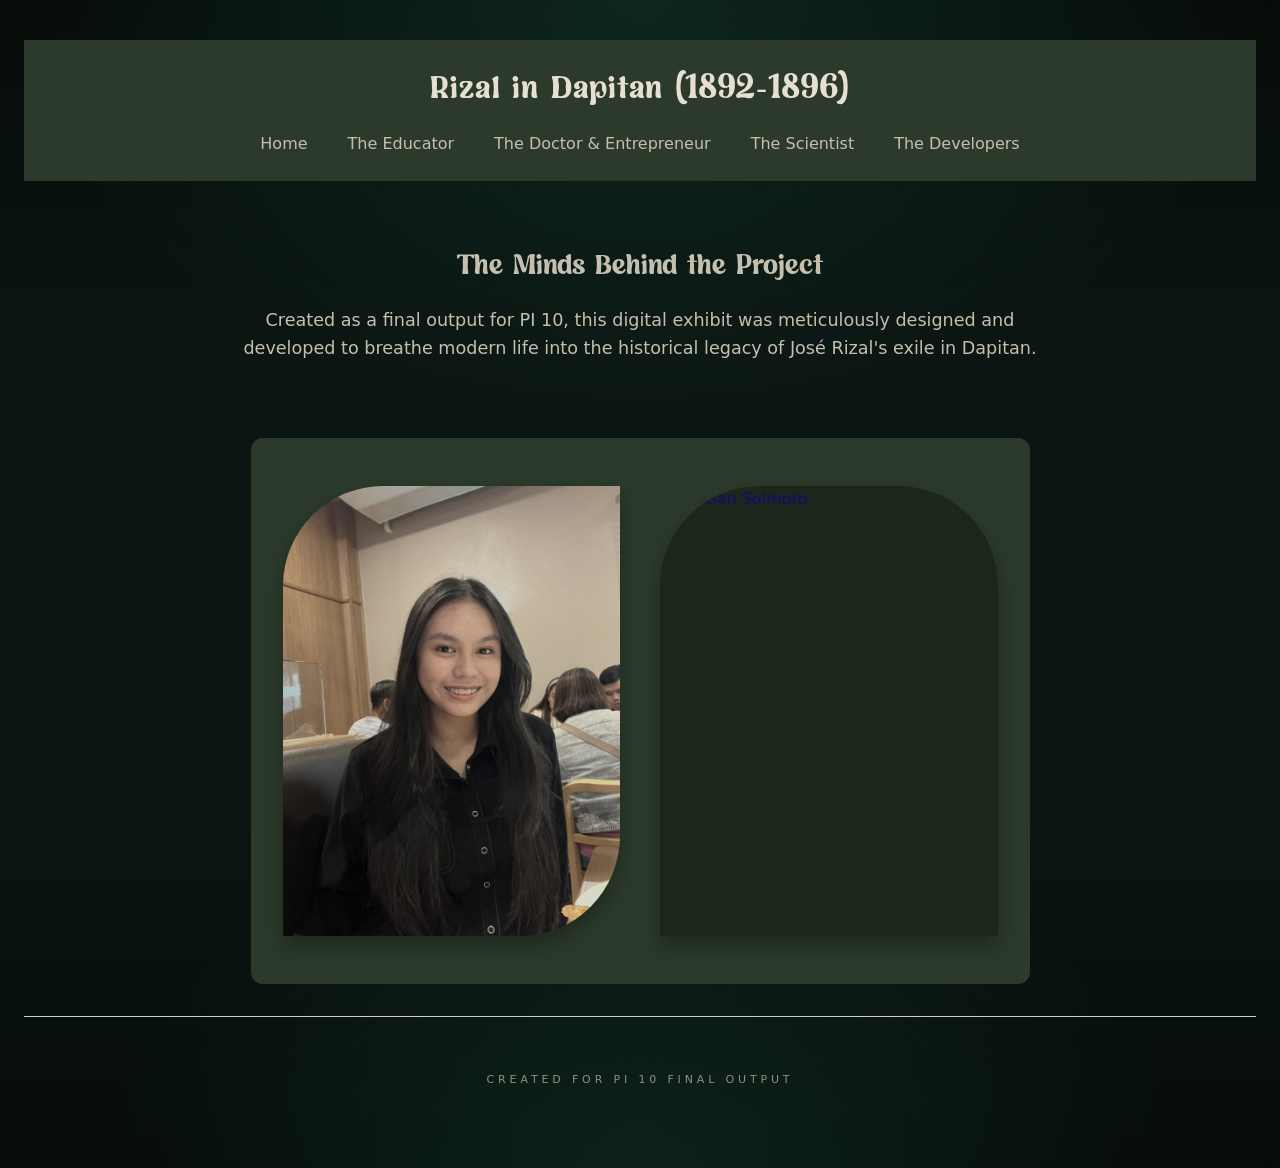
==== developers.html @ 2b8db4fd "Developers page" ====
<!DOCTYPE html>
<html lang="en">
<head>
    <meta charset="UTF-8">
    <meta name="viewport" content="width=device-width, initial-scale=1.0">
    <title>The Developers - Rizal in Dapitan</title>
 
    <link rel="stylesheet" href="style.css">
</head>
<body>

    <!-- Main Navigation  -->
    <header>
        <h1>Rizal in Dapitan (1892-1896)</h1>
        <nav>
            <ul>
                <li><a href="index.html">Home</a></li>
                <li><a href="educator.html">The Educator</a></li>
                <li><a href="doctor-entrepreneur.html">The Doctor & Entrepreneur</a></li>
                <li><a href="scientist.html">The Scientist</a></li>
                <li><a href="developers.html">The Developers</a></li>
            </ul>
        </nav>
    </header>

    <main class="shell">
        
        <!-- Page Introduction -->
        <section id="overview" style="margin-top: 2rem;">
            <h2>The Minds Behind the Project</h2>
            <p>
                Created as a final output for PI 10, this digital exhibit was meticulously designed and developed to breathe modern life into the historical legacy of José Rizal's exile in Dapitan.
            </p>
        </section>

        <!-- Developer Portfolios -->
        <section id="directory" class="grid2x2" style="margin-bottom: 4rem;">
            
            <!-- Card 1: Monsalud -->
            <a href="https://cmsc100-laboratory.github.io/02-my-github-page-eeveevv/" target="_blank" class="aspect-card educator-card" style="text-decoration: none;">
                <div class="card-image-wrapper">
                   
                    <img src="assets/avi.jpg" alt="Avigail Monsalud">
                </div>
                <div class="card-overlay">
                    <h3>Avi</h3>
                    <p>Organized information about the subject and created the visual magazine.</p>
                    <span class="explore-btn">View Portfolio</span>
                </div>
            </a>

            <!-- Card 2: Solmoro -->
            <a href="https://kjsolmoro.github.io/kjsolmoro-CMSC100-WEEK-2-REPOSITORY/" target="_blank" class="aspect-card scientist-card" style="text-decoration: none;">
                <div class="card-image-wrapper">
                    
                    <img src="assets/kriz.png" alt="Kriztian Solmoro">
                </div>
                <div class="card-overlay">
                    <h3>Kriz</h3>
                    <p>Established design and typography, curated the images, and created the main format for the HTML.</p>
                    <span class="explore-btn">View Portfolio</span>
                </div>
            </a>

        </section>
    </main>

    <!-- Footer -->
    <footer class="footer">
        <p>Created for PI 10 Final Output</p>
    </footer>

</body>
</html>
---- style.css ----
@font-face {
    font-family: 'Royal Avenue';
    src: url('assets/Royal-Avenue.otf') format('opentype');
    font-weight: normal;
    font-style: normal;
}


/* ==========================================================================
   1. Reset & Global Styles
   ========================================================================== */
* {
    margin: 0;
    padding: 0;
    box-sizing: border-box;
}

body {
    font-family: 'Segoe UI', Tahoma, Geneva, Verdana, sans-serif;
    line-height: 1.6;
    color: #333;
    background-color: #f5f2e6; /* Soft vintage cream background */
    padding: 0;
}

h1, h2, h3 {
    font-family: 'Royal Avenue', serif;
    font-weight: normal; 
}

/* ==========================================================================
   2. Header & Navigation (Routing Menu)
   ========================================================================== */
header {
    background-color: #2b3a2a; /* Deep elegant vintage olive-green */
    color: #e6dfd3;
    padding: 1.5rem 2rem;
    text-align: center;
}

header h1 {
    margin-bottom: 1rem;
    font-size: 2rem;
    letter-spacing: 1px;
    font-weight: 400;
}

nav ul {
    list-style: none;
    display: flex;
    justify-content: center;
    gap: 20px;
    flex-wrap: wrap;
}

nav ul li a {
    color: #c5bfae;
    text-decoration: none;
    font-weight: 500;
    padding: 5px 10px;
    border-radius: 4px;
    transition: background-color 0.3s ease, color 0.3s ease;
}

nav ul li a:hover {
    background-color: #3f523d;
    color: #e6dfd3;
}

/* ==========================================================================
   3. Main Content & Introduction
   ========================================================================== */
main {
    max-width: 1100px;
    margin: 2rem auto;
    padding: 0 1.5rem;
}

#overview {
    background-color: transparent;
    padding: 2rem 1rem;
    margin-bottom: 1rem;
    text-align: center;
}

#overview h2 {
    color: #c5bfae;
    margin-bottom: 1rem;
    font-size: 1.75rem;
    font-weight: 500;
}

#overview p {
    font-size: 1.1rem;
    color: #c5bfae;
    max-width: 800px;
    margin: 0 auto;
}

/* ==========================================================================
   4. Directory Section & Asymmetric Vintage Cards
   ========================================================================== */
#directory {
    display: grid;
    grid-template-columns: repeat(auto-fit, minmax(280px, 1fr));
    gap: 2.5rem;
    padding: 3rem 2rem;
    background-color: #2b3a2a; 
    border-radius: 12px;
}

.aspect-card {
    position: relative;
    display: block;
    height: 450px;
    text-decoration: none;
    overflow: hidden;
    box-shadow: 0 10px 20px rgba(0,0,0,0.3);
    transition: transform 0.4s cubic-bezier(0.165, 0.84, 0.44, 1);
}

/* Custom asymmetric rounded shapes */
.educator-card {
    border-radius: 100px 0px 100px 0px; 
}

.doctor-card {
    border-radius: 0px 100px 0px 100px; 
}

.scientist-card {
    border-radius: 100px 100px 0px 0px; 
}

.aspect-card:hover {
    transform: translateY(-8px);
}

.card-image-wrapper {
    width: 100%;
    height: 100%;
    background-color: #1c261b;
}

.card-image-wrapper img {
    width: 100%;
    height: 100%;
    object-fit: cover;
    filter: sepia(30%) grayscale(20%) brightness(85%);
    transition: transform 0.6s ease, filter 0.6s ease;
}

.aspect-card:hover .card-image-wrapper img {
    transform: scale(1.08);
    filter: sepia(40%) grayscale(10%) brightness(50%);
}

/* ==========================================================================
   5. Hidden Summary Reveal (Hover Effect)
   ========================================================================== */
.card-overlay {
    position: absolute;
    top: 0;
    left: 0;
    width: 100%;
    height: 100%;
    padding: 2.5rem 2rem;
    display: flex;
    flex-direction: column;
    justify-content: center;
    align-items: center;
    text-align: center;
    background: rgba(43, 58, 42, 0.85);
    opacity: 0;
    visibility: hidden;
    transition: opacity 0.4s ease, visibility 0.4s ease;
}

.aspect-card:hover .card-overlay {
    opacity: 1;
    visibility: visible;
}

.card-overlay h3 {
    color: #e6dfd3;
    font-size: 1.6rem;
    font-weight: 500;
    margin-bottom: 1rem;
    transform: translateY(20px);
    transition: transform 0.4s ease;
}

.card-overlay p {
    color: #c5bfae;
    font-size: 0.95rem;
    line-height: 1.6;
    margin-bottom: 1.5rem;
    transform: translateY(20px);
    transition: transform 0.4s ease 0.05s;
}

.explore-btn {
    color: #e6dfd3;
    font-size: 0.85rem;
    text-transform: uppercase;
    letter-spacing: 2px;
    border-bottom: 1px solid #e6dfd3;
    padding-bottom: 4px;
    transform: translateY(20px);
    transition: transform 0.4s ease 0.1s;
}

.aspect-card:hover .card-overlay h3,
.aspect-card:hover .card-overlay p,
.aspect-card:hover .explore-btn {
    transform: translateY(0);
}


/* ==========================================================================
   6. Modifiers 
   ========================================================================== */

/* --- For the scientist page --- */
#directory.grid2x2 {
    grid-template-columns: repeat(2, 1fr) !important;
    max-width: 850px !important; 
    margin: 0 auto !important; 
}

@media (max-width: 768px) {
    #directory.grid-2x2 {
        grid-template-columns: 1fr;
    }
}

#scientist-div {
    display: flex;
    gap: 15px;
}

.scientist-info {
    color: #e6dfd3 !important;
    background-color: #4a5d48;
    border-radius: 12px;
    padding: 15px;
    box-shadow: 0 10px 20px rgba(0,0,0,0.3);
}

/* ==========================================================================
   Education Styling
   ========================================================================== */

:root{
  --bg:#0b1512;
  --bg-2:#0e1c17;
  --panel:#0a0f0d;
  --ink:#f3ecdc;
  --ink-dim:#c9c1ad;
  --muted:#8a927f;
  --green-glow: 20, 60, 45;
  --accent:#e9dcbf;
  --serif:"DM Serif Display", "Playfair Display", Georgia, serif;
  --sans:"DM Sans", -apple-system, system-ui, sans-serif;
}

*{box-sizing:border-box;margin:0;padding:0}
html,body{background:var(--bg);color:var(--ink);font-family:var(--sans);-webkit-font-smoothing:antialiased}
body{
  background:
    radial-gradient(ellipse 80% 60% at 50% 0%, rgba(var(--green-glow), .55), transparent 60%),
    radial-gradient(ellipse 70% 50% at 50% 100%, rgba(var(--green-glow), .45), transparent 60%),
    linear-gradient(180deg, #060c0a, #0b1512 30%, #0b1512 70%, #060c0a);
  min-height:100vh;
  padding: 40px 24px 80px;
}

.shell{max-width:1120px;margin:0 auto;display:flex;flex-direction:column;gap:28px}

/* Shared card */
.card{
  position:relative;
  background:var(--panel);
  border-radius:6px;
  overflow:hidden;
  box-shadow: 0 30px 60px -30px rgba(0,0,0,.6), 0 0 0 1px rgba(255,255,255,.03);
}

/* Placeholder styling */
.ph{
  position:relative;
  background:
    linear-gradient(135deg, #1a2823, #0e1a15 60%, #071310);
  color:#7d8b81;
  font-family:var(--sans);
  font-size:11px;
  letter-spacing:.14em;
  text-transform:uppercase;
  display:flex;align-items:center;justify-content:center;
  text-align:center;padding:16px;
  overflow:hidden;
}
.ph::before{
  content:"";position:absolute;inset:0;
  background:
    repeating-linear-gradient(45deg, rgba(255,255,255,.02) 0 2px, transparent 2px 10px);
  pointer-events:none;
}
.ph span{position:relative;z-index:1;max-width:80%;line-height:1.5;opacity:.85}
.ph small{display:block;font-size:9px;opacity:.55;margin-top:6px;letter-spacing:.2em}



/* ============ HERO ============ */
.hero{
  aspect-ratio: 16/9;
  display:grid;grid-template-columns:1fr;
}
.hero .ph{
  background:
    radial-gradient(ellipse at 30% 40%, #3a4a3d 0%, #1a2620 45%, #0a1210 100%);
}
.hero-title{
  position:absolute;inset:0;
  display:flex;flex-direction:column;justify-content:center;align-items:flex-start;
  padding: 0 8% 4%;
  z-index:2;
}
.hero-title h1{
  font-family:var(--serif);
  font-style:italic;
  font-weight:400;
  color:var(--ink);
  font-size: clamp(48px, 8vw, 108px);
  line-height:.95;
  letter-spacing:-.01em;
  text-shadow: 0 6px 40px rgba(0,0,0,.6);
}
.hero-title h1 em{font-style:italic;color:#f6ead0}
.hero-title .kicker{
  font-family:var(--sans);
  text-transform:uppercase;
  font-size:11px;letter-spacing:.35em;color:#b9c3b1;margin-bottom:18px;opacity:.85
}
.hero-vignette{
  position:absolute;inset:0;pointer-events:none;
  background: radial-gradient(ellipse at center, transparent 40%, rgba(0,0,0,.55) 100%);
  z-index:1;
}

/* ==========================================================================
   Curriculum Hover Cards
   ========================================================================== */
.curriculum-grid {
    display: grid;
    grid-template-columns: repeat(auto-fit, minmax(240px, 1fr));
    gap: 16px;
}

.subject-card {
    position: relative;
    background: #1a2620; /* Solid vintage dark green */
    border-radius: 6px;
    height: 180px;
    overflow: hidden;
    display: flex;
    align-items: center;
    justify-content: center;
    box-shadow: 0 10px 20px rgba(0,0,0,0.15);
    transition: transform 0.4s ease;
    cursor: default;
}

.subject-card:hover {
    transform: translateY(-6px); /* Slight lift effect */
}

.subject-title {
    font-family: var(--serif);
    font-size: 1.5rem;
    color: var(--accent); /* Uses your root cream variable */
    z-index: 1;
    transition: opacity 0.3s ease;
    text-align: center;
    padding: 0 1rem;
}

/* Hide the main title when hovered */
.subject-card:hover .subject-title {
    opacity: 0;
    visibility: hidden;
}

.subject-overlay {
    position: absolute;
    inset: 0;
    background: #2b3a2a; 
    padding: 1.5rem;
    display: flex;
    align-items: center;
    text-align: center;
    justify-content: center;
    opacity: 0;
    visibility: hidden;
    transition: opacity 0.4s ease, visibility 0.4s ease;
    z-index: 2;
}

.subject-card:hover .subject-overlay {
    opacity: 1;
    visibility: visible;
}

/* Upward sliding animation for the description */
.subject-overlay p {
    color: var(--ink);
    font-family: var(--sans);
    font-size: 0.95rem;
    line-height: 1.5;
    transform: translateY(15px);
    transition: transform 0.4s ease;
}

.subject-card:hover .subject-overlay p {
    transform: translateY(0);
}

.hero .ph img {
    position: absolute;
    top: 0;
    left: 0;
    width: 100%;
    height: 100%;
    object-fit: cover;
    z-index: 0;
}

/* ============ FEATURE ROW (image + type) ============ */
.feature{
  display:grid;
  grid-template-columns: 1.1fr .9fr 1fr;
  gap:14px;
  align-items:stretch;
}
.feature > *{min-height: 380px;}
.feature .ph{border-radius:6px}
.feature .txt{
  background:transparent;
  padding: 40px 28px;
  display:flex;flex-direction:column;justify-content:center;gap:16px;
}
.feature .txt h2{
  font-family:var(--serif);font-style:italic;font-weight:400;
  font-size: clamp(34px, 4.4vw, 56px);
  line-height:1;color:var(--ink);
}
.feature .txt p{
  font-size:15px;line-height:1.65;color:var(--ink-dim);max-width:34ch;
}
.feature .side-img{border-radius:6px;overflow:hidden;position:relative}

.feature .ph.side-img {
    padding: 0; /* Removes the inner padding trapping the image */
}

.feature .ph.side-img span {
    position: static; /* Allows the image to position itself relative to the main container */
    max-width: 100%;  /* Removes the 80% width restriction */
}

.feature .ph.side-img img {
    position: absolute;
    top: 0;
    left: 0;
    width: 100%;
    height: 100%;
    object-fit: cover; 
    z-index: 1;
    border-radius: 6px;
}


.feature .ph.side-img small {
    position: absolute;
    bottom: 15px;
    left: 50%;
    transform: translateX(-50%);
    z-index: 2;
    background-color: rgba(10, 15, 13, 0.85); 
    padding: 6px 12px;
    border-radius: 4px;
    color: var(--ink-dim);
    width: max-content;
    text-align: center;
}

/* ============ TRIPLE ROW ============ */
.triple{
  display:grid;grid-template-columns: .8fr 1.3fr 1fr;gap:14px;
}
.triple > *{aspect-ratio: 4/3;border-radius:6px;overflow:hidden;position:relative}
.triple .text-panel{
  background: linear-gradient(160deg, #10201a, #071210);
  display:flex;align-items:center;padding:32px;
}
.triple .text-panel p{
  font-family:var(--sans);color:var(--ink);font-size:15px;line-height:1.6;max-width:24ch;
}
.triple .overlay-text{
  position:absolute;top:24px;left:24px;right:24px;z-index:2;
  color:var(--ink);font-family:var(--sans);font-size:14px;line-height:1.55;
  text-shadow:0 2px 12px rgba(0,0,0,.7);max-width:28ch;
}
.triple .with-overlay::after{
  content:"";position:absolute;inset:0;
  background: linear-gradient(180deg, rgba(0,0,0,.55), transparent 55%);
  z-index:1;
}

/* ============ CLOSING ROW ============ */
.closing{
  display:grid;grid-template-columns: 1fr 1.2fr 1fr;gap:14px;
}
.closing > *{aspect-ratio: 4/3;border-radius:6px;overflow:hidden;position:relative}
.closing .quote{
  background:#080f0d;
  display:flex;align-items:center;justify-content:center;padding:30px;
}
.closing .quote h3{
  font-family:var(--serif);font-style:italic;font-weight:400;color:var(--ink);
  font-size: clamp(24px, 2.6vw, 34px);line-height:1.15;text-align:center;
}
.closing .quote h3 em{color:#f5e8c9}

/* ============ FOOTER ============ */
.footer{
  text-align:center;padding: 40px 0 0;
}
.footer h4{
  font-family:var(--serif);font-style:italic;font-weight:400;
  font-size: clamp(44px, 6vw, 76px);color:var(--ink);
}
.footer p{
  margin-top:14px;color:var(--muted);
  text-transform:uppercase;letter-spacing:.35em;font-size:11px;
}

/* Section label */
.section-label{
  font-size:10px;letter-spacing:.4em;text-transform:uppercase;
  color:var(--muted);margin: 8px 4px -6px;
}

@media (max-width: 820px){
  .strip{grid-template-columns: repeat(4, 1fr)}
  .feature{grid-template-columns:1fr}
  .feature > *{min-height:260px}
  .triple, .closing{grid-template-columns:1fr 1fr}
  .triple > *, .closing > *{aspect-ratio: 4/3}
}
@media (max-width: 480px){
  .strip{grid-template-columns: repeat(2, 1fr)}
  .triple, .closing{grid-template-columns:1fr}
}

/* ==========================================================================
   Legacy & Progressive Section (Educator Page)
   ========================================================================== */
.legacy-section {
    background: linear-gradient(160deg, #10201a, #071210); 
    border-radius: 6px; 
    padding: 3rem 2rem; 
    text-align: center; 
    box-shadow: 0 10px 20px rgba(0,0,0,0.2);
}

.legacy-quote {
    margin-bottom: 2.5rem;
}

.legacy-quote h3 {
    font-family: var(--serif); 
    font-style: italic; 
    font-weight: 400; 
    color: var(--ink); 
    font-size: clamp(28px, 3vw, 42px); 
    line-height: 1.2;
}

.legacy-quote h3 em {
    color: #f5e8c9;
}

.legacy-grid {
    display: grid; 
    grid-template-columns: repeat(auto-fit, minmax(280px, 1fr)); 
    gap: 20px; 
    text-align: left;
}

.legacy-card {
    background: rgba(26, 38, 32, 0.6); 
    padding: 1.5rem; 
    border-radius: 6px; 
    border: 1px solid rgba(255,255,255,0.03);
}

.legacy-card strong {
    color: #f5e8c9; 
    display: block; 
    margin-bottom: 10px; 
    font-size: 1.15rem; 
    font-family: var(--serif); 
    font-style: italic;
}

.legacy-card p {
    color: var(--ink-dim); 
    font-size: 0.95rem; 
    line-height: 1.6; 
    font-family: var(--sans);
}

/* ==========================================================================
   Footer & Citations
   ========================================================================== */
footer {
    background-color: transparent;
    padding: 3rem 2rem 2rem 2rem;
    margin-top: 2rem;
    border-top: 1px solid #d4cdbb;
}

footer hr {
    display: none; /* Removed since border-top handles this cleaner */
}

footer h3 {
    color: #d4cdbb;
    margin-bottom: 1rem;
    font-size: 1.2rem;
    font-weight: 600;
}

footer ul {
    list-style-position: inside;
    margin-bottom: 2rem;
}

footer ul li {
    font-size: 0.95rem;
    color: #8c8676;
    margin-bottom: 0.75rem;
    line-height: 1.6;
    text-align: left;
}

footer p {
    text-align: center;
    font-size: 0.85rem;
    color: #8c8676;
    margin-top: 2rem;
}
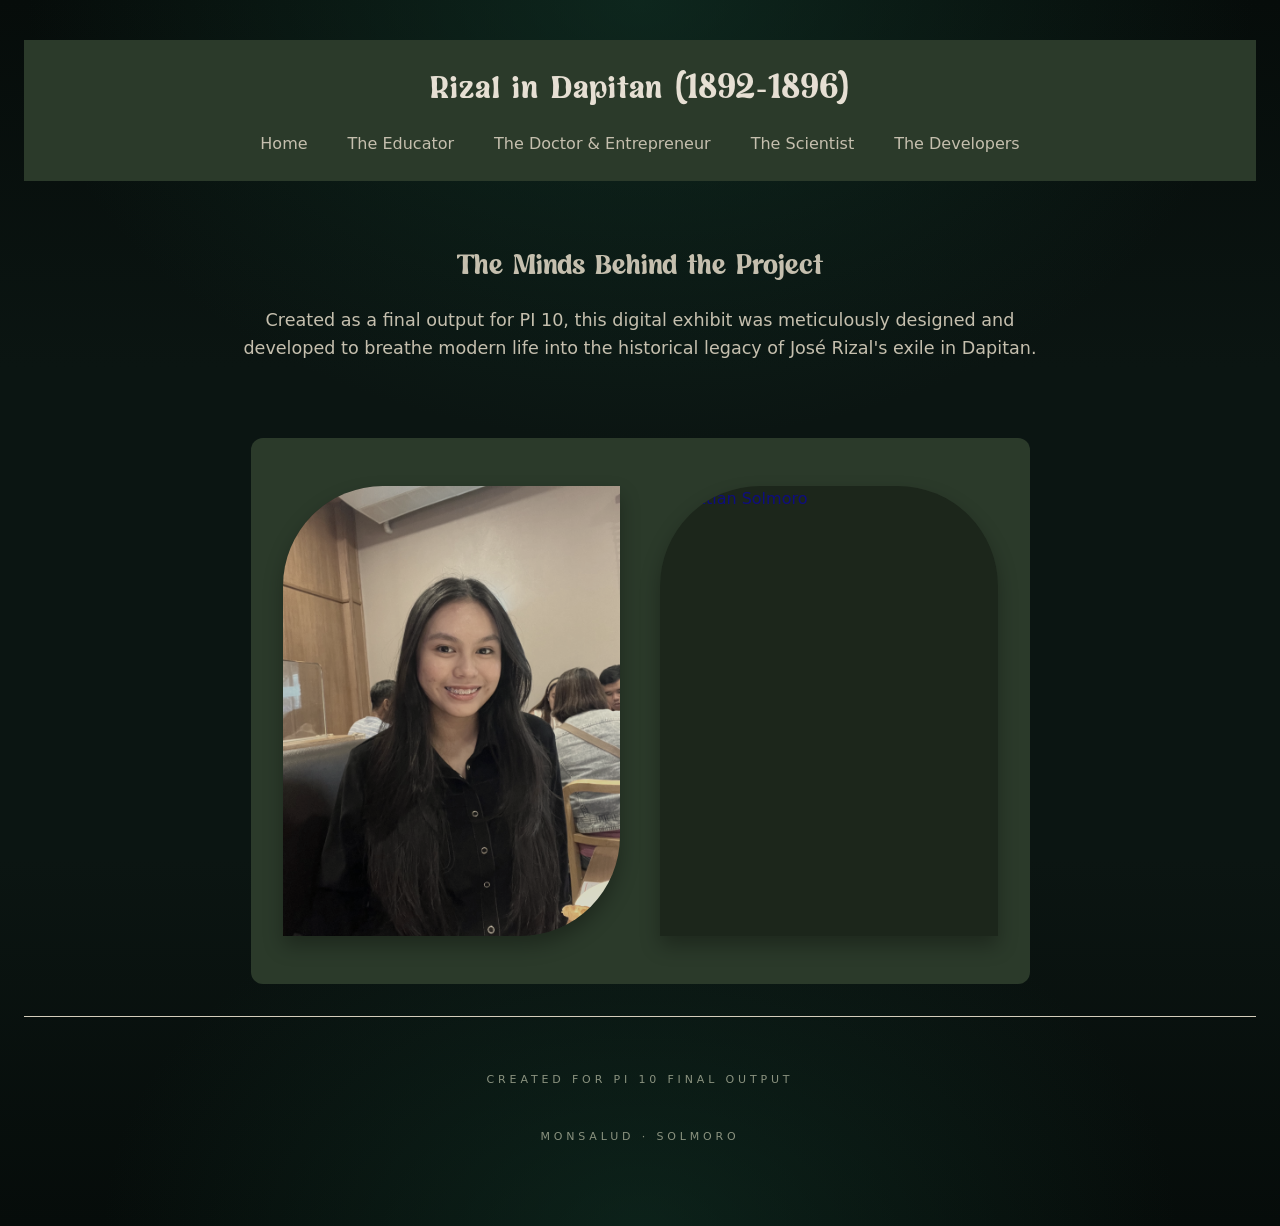
==== commit 19815f42: "uniformty" ====
--- a/developers.html
+++ b/developers.html
@@ -68,6 +68,8 @@
     <!-- Footer -->
     <footer class="footer">
         <p>Created for PI 10 Final Output</p>
+        <br>
+        <p>Monsalud · Solmoro</p>
     </footer>
 
 </body>
--- a/style.css
+++ b/style.css
@@ -621,6 +621,7 @@
     font-family: var(--sans);
 }
 
+
 /* ==========================================================================
    Footer & Citations
    ========================================================================== */
@@ -632,7 +633,7 @@
 }
 
 footer hr {
-    display: none; /* Removed since border-top handles this cleaner */
+    display: none; 
 }
 
 footer h3 {
